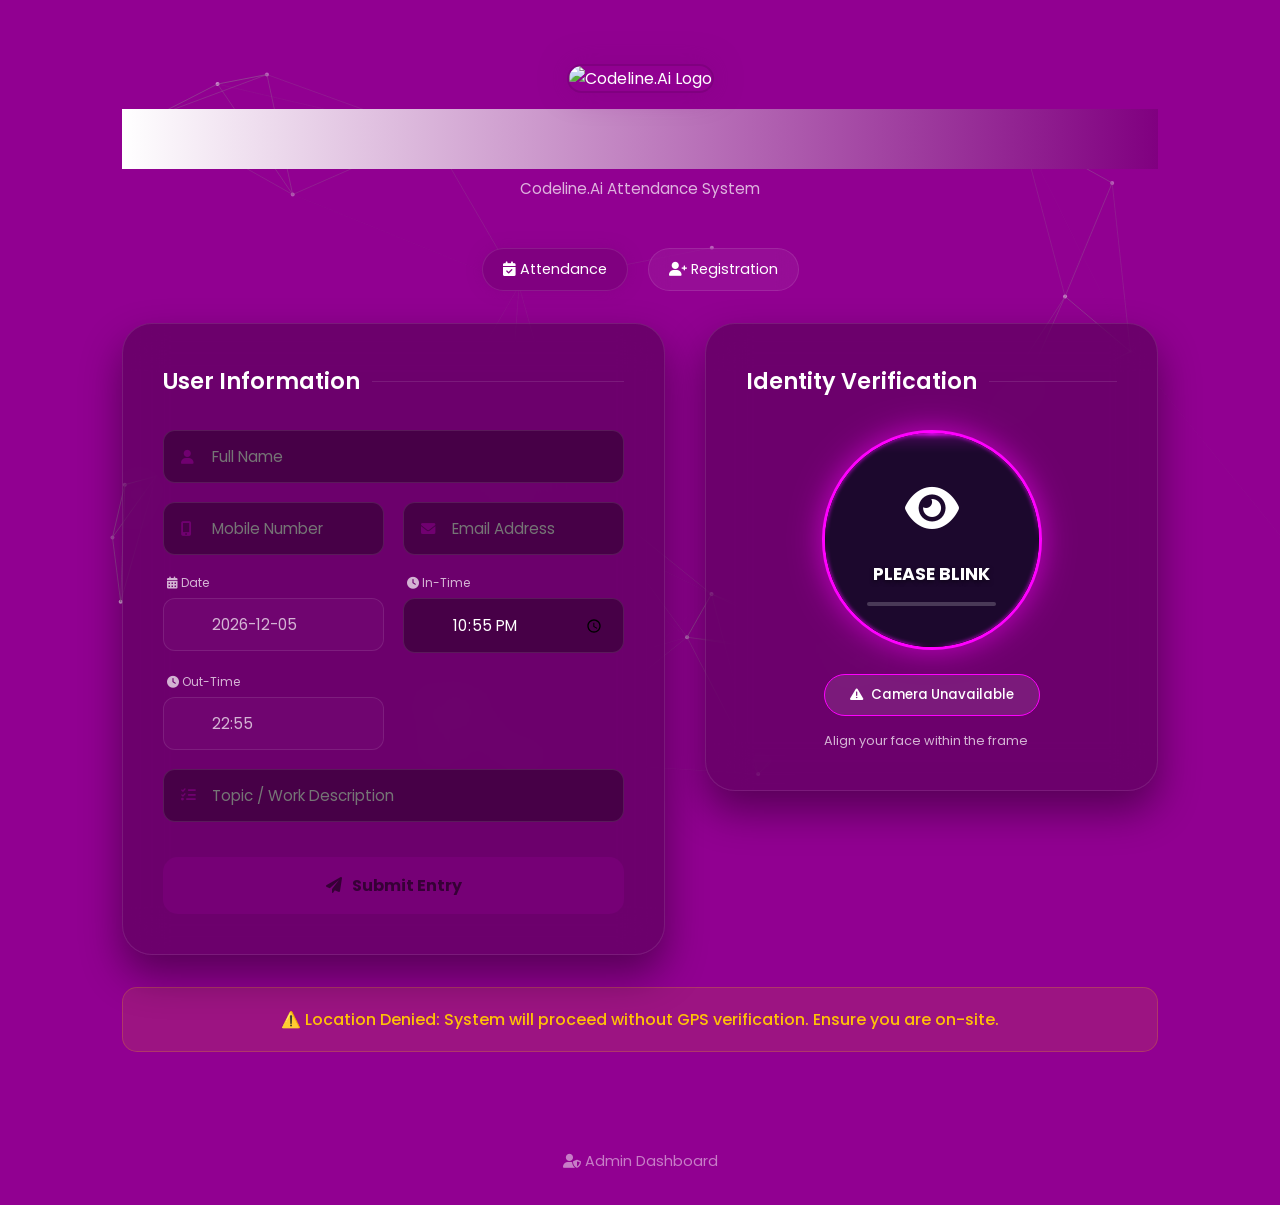
==== index.html @ a45b6643 "Initial commit" ====
<!doctype html>
<html lang="en">
  <head>
    <meta charset="UTF-8" />
    <meta name="viewport" content="width=device-width, initial-scale=1.0" />
    <title>Daily Attendance | Codeline.Ai</title>
    <link
      href="https://fonts.googleapis.com/css2?family=Poppins:wght@300;400;600;700&display=swap"
      rel="stylesheet"
    />

    <link rel="stylesheet" href="style.css" />

    <link
      rel="stylesheet"
      href="https://cdnjs.cloudflare.com/ajax/libs/font-awesome/6.0.0-beta3/css/all.min.css"
    />

    <link rel="icon" type="image/jpeg" href="1678044024774.jfif" />
  </head>
  <body>
    <canvas id="nokey"></canvas>

    <div class="main-container">
      <div class="header-section">
        <div class="logo-wrapper">
          <img src="1678044024774.jfif" alt="Codeline.Ai Logo" class="brand-logo" />
        </div>
        <h1 class="brand-name">Daily Attendance</h1>
        <p class="brand-tagline">Codeline.Ai Attendance System</p>
      </div>

      <nav style="display: flex; justify-content: center; gap: 20px; margin-bottom: 2rem;">
        <a href="/" style="background: var(--primary); box-shadow: 0 0 15px var(--primary-glow); border: 1px solid var(--glass-border); padding: 10px 20px; border-radius: 50px; color: #fff; text-decoration: none; font-size: 0.9rem;"><i class="fas fa-calendar-check"></i> Attendance</a>
        <a href="/register" style="background: rgba(255, 255, 255, 0.05); backdrop-filter: blur(10px); border: 1px solid var(--glass-border); padding: 10px 20px; border-radius: 50px; color: #fff; text-decoration: none; font-size: 0.9rem; transition: 0.3s;"><i class="fas fa-user-plus"></i> Registration</a>
      </nav>

      <div class="content-grid">
        <!-- Form Section -->
        <div class="card-wrap form-section">
          <h3 class="card-title" id="formTitle">User Information</h3>
          
          <form id="attendanceForm" class="attendance-form">
            <div class="form-group">
              <i class="fas fa-user icon"></i>
              <input type="text" id="name" placeholder="Full Name" required />
            </div>

            <div class="input-row">
              <div class="form-group">
                <i class="fas fa-mobile-alt icon"></i>
                <input type="text" id="mobile" placeholder="Mobile Number" required />
              </div>
              <div class="form-group">
                <i class="fas fa-envelope icon"></i>
                <input type="email" id="email" placeholder="Email Address" required />
              </div>
            </div>

            <div class="input-row">
              <div class="form-group readonly">
                <label><i class="fas fa-calendar-alt"></i> Date</label>
                <input type="text" id="date" disabled />
              </div>
              <div class="form-group">
                <label><i class="fas fa-clock"></i> In-Time</label>
                <input type="time" id="inTime" required />
              </div>
              <div class="form-group readonly">
                <label><i class="fas fa-clock"></i> Out-Time</label>
                <input type="text" id="outTime" readonly />
              </div>
            </div>

            <div class="form-group">
              <i class="fas fa-tasks icon"></i>
              <input type="text" id="topic" placeholder="Topic / Work Description" required />
            </div>

            <button type="submit" class="submit-btn">
              <i class="fas fa-paper-plane"></i> Submit Entry
            </button>
          </form>
        </div>

        <!-- Camera Section -->
        <div class="card-wrap camera-section-wrapper">
          <h3 class="card-title">Identity Verification</h3>
          <div class="camera-container">
            <div class="scanner-frame">
              <div class="scanner-line"></div>
              <div class="corner tl"></div>
              <div class="corner tr"></div>
              <div class="corner bl"></div>
              <div class="corner br"></div>
              <video id="video" autoplay></video>
              <div id="liveness-overlay" style="display:none; position:absolute; inset:0; background:rgba(138,43,226,0.2); backdrop-filter:blur(2px); z-index:10; display:flex; flex-direction:column; align-items:center; justify-content:center; text-align:center; transition:all 0.3s ease;">
                <div id="liveness-icon" style="font-size:3rem; color:white; margin-bottom:15px;"><i class="fas fa-eye"></i></div>
                <div id="liveness-status" style="color:white; font-weight:700; font-size:1.1rem; text-shadow:0 2px 4px rgba(0,0,0,0.5);">PLEASE BLINK</div>
                <div style="width:60%; height:4px; background:rgba(255,255,255,0.2); border-radius:2px; margin-top:15px; overflow:hidden;">
                    <div id="liveness-progress" style="width:0%; height:100%; background:#8a2be2; transition:width 0.3s ease;"></div>
                </div>
              </div>
            </div>
            
            <div class="camera-controls">
              <button type="button" id="capture" class="capture-btn">
                <i class="fas fa-camera"></i> <span>Verify Face</span>
              </button>
              <p class="camera-hint">Align your face within the frame</p>
            </div>
            <canvas id="canvas" style="display: none"></canvas>
          </div>
        </div>
      </div>

      <div id="message" class="info-message" style="display: none"></div>
    </div>

    <div id="loader" class="spinner-overlay" style="display: none">
      <div class="spinner"></div>
      <p class="loader-text">Checking location...</p>
    </div>

    <div class="admin-link-container" style="text-align: center; margin-top: 2rem; padding-bottom: 2rem;">
        <a href="/admin" style="color: var(--text-muted); text-decoration: none; font-size: 0.9rem; opacity: 0.7; transition: opacity 0.3s;">
            <i class="fas fa-user-shield"></i> Admin Dashboard
        </a>
    </div>

    <script src="script.js"></script>
  </body>
</html>
---- style.css ----
:root {
    --primary: #800080; /* Deep Purple */
    --primary-glow: rgba(128, 0, 128, 0.4);
    --accent: #ff00ff; /* Saturated Magenta */
    --accent-glow: rgba(255, 0, 255, 0.6);
    --bg-main: #910091; /* Bright Magenta from image */
    --card-bg: rgba(0, 0, 0, 0.25);
    --input-bg: rgba(0, 0, 0, 0.35);
    --glass-border: rgba(255, 255, 255, 0.1);
    --text-main: #ffffff;
    --text-muted: rgba(255, 255, 255, 0.7);
    --error: #ff4d4d;
    --success: #00ff88;
    --glass-blur: 20px;
}

* {
    margin: 0;
    padding: 0;
    box-sizing: border-box;
    font-family: 'Poppins', sans-serif;
}

body {
    background: var(--bg-main);
    color: var(--text-main);
    min-height: 100vh;
    overflow-x: hidden;
    display: flex;
    flex-direction: column;
    align-items: center;
}

#nokey {
    position: fixed;
    top: 0;
    left: 0;
    width: 100%;
    height: 100%;
    z-index: -1;
    opacity: 0.6;
}

.main-container {
    width: 100%;
    max-width: 1100px;
    padding: 4rem 2rem;
    position: relative;
    z-index: 1;
}

/* Header Section */
.header-section {
    text-align: center;
    margin-bottom: 3rem;
}

.logo-wrapper {
    margin-bottom: 1rem;
}

.brand-logo {
    width: 70px;
    height: 70px;
    border-radius: 18px;
    box-shadow: 0 0 30px var(--primary-glow);
    border: 2px solid var(--primary);
}

.brand-name {
    font-size: 2.5rem;
    font-weight: 700;
    letter-spacing: -1px;
    background: linear-gradient(to right, #fff, var(--primary));
    -webkit-background-composite: text;
    -webkit-text-fill-color: transparent;
}

.brand-tagline {
    color: var(--text-muted);
    font-size: 0.95rem;
    margin-top: 0.5rem;
}

/* Mode Selector */
.mode-selector-wrapper {
    display: flex;
    justify-content: center;
    margin-bottom: 3rem;
}

.mode-selector {
    background: rgba(255, 255, 255, 0.05);
    backdrop-filter: blur(var(--glass-blur));
    padding: 6px;
    border-radius: 50px;
    border: 1px solid var(--glass-border);
    display: flex;
    gap: 5px;
}

.mode-btn {
    padding: 12px 28px;
    border-radius: 50px;
    border: none;
    background: transparent;
    color: var(--text-muted);
    font-weight: 600;
    font-size: 0.9rem;
    cursor: pointer;
    transition: all 0.4s cubic-bezier(0.4, 0, 0.2, 1);
    display: flex;
    align-items: center;
    gap: 10px;
}

.mode-btn.active {
    background: var(--primary);
    color: #fff;
    box-shadow: 0 0 20px var(--primary-glow);
}

.mode-btn:not(.active) {
    background: rgba(255, 255, 255, 0.05);
    color: var(--text-muted);
}

.mode-btn:hover:not(.active) {
    background: rgba(255, 255, 255, 0.1);
    color: #fff;
}

/* Content Grid */
.content-grid {
    display: grid;
    grid-template-columns: 1.2fr 1fr;
    gap: 2.5rem;
    align-items: start;
}

.card-wrap {
    background: var(--card-bg);
    backdrop-filter: blur(var(--glass-blur));
    border: 1px solid var(--glass-border);
    border-radius: 30px;
    padding: 2.5rem;
    box-shadow: 0 20px 40px rgba(0, 0, 0, 0.4);
}

.card-title {
    font-size: 1.4rem;
    font-weight: 600;
    margin-bottom: 2rem;
    display: flex;
    align-items: center;
    gap: 12px;
}

.card-title::after {
    content: "";
    flex: 1;
    height: 1px;
    background: var(--glass-border);
}

/* Form Styling */
.attendance-form {
    display: flex;
    flex-direction: column;
    gap: 1.2rem;
}

.input-row {
    display: grid;
    grid-template-columns: 1fr 1fr;
    gap: 1.2rem;
}

.form-group {
    position: relative;
}

.form-group.readonly input {
    background: rgba(255, 255, 255, 0.02);
    cursor: not-allowed;
    color: var(--text-muted);
}

.form-group label {
    display: block;
    font-size: 0.75rem;
    color: var(--text-muted);
    margin-bottom: 6px;
    padding-left: 4px;
}

.form-group .icon {
    position: absolute;
    left: 18px;
    top: 50%;
    transform: translateY(-50%);
    color: var(--primary);
    opacity: 0.7;
    font-size: 0.9rem;
}

.form-group input {
    width: 100%;
    background: var(--input-bg);
    border: 1px solid var(--glass-border);
    border-radius: 12px;
    padding: 14px 18px 14px 48px;
    color: #fff;
    font-size: 0.95rem;
    outline: none;
    transition: all 0.3s ease;
}

.form-group input:focus {
    border-color: var(--primary);
    background: rgba(255, 255, 255, 0.1);
    box-shadow: 0 0 15px rgba(207, 255, 4, 0.1);
}

.submit-btn {
    width: 100%;
    padding: 16px;
    border-radius: 15px;
    border: none;
    background: var(--primary);
    color: #000;
    font-weight: 700;
    font-size: 1rem;
    cursor: pointer;
    transition: all 0.4s;
    margin-top: 1rem;
    display: flex;
    justify-content: center;
    align-items: center;
    gap: 10px;
}

.submit-btn:hover:not(:disabled) {
    transform: translateY(-3px);
    box-shadow: 0 10px 25px var(--primary-glow);
}

.submit-btn:disabled {
    opacity: 0.5;
    cursor: not-allowed;
}

/* Camera Container */
.camera-container {
    display: flex;
    flex-direction: column;
    align-items: center;
}

.scanner-frame {
    position: relative;
    width: 220px;
    height: 220px;
    background: #000;
    border-radius: 50%;
    overflow: hidden;
    border: 3px solid var(--accent);
    margin: 0 auto 1.5rem;
    box-shadow: 0 0 30px var(--accent-glow), inset 0 0 20px rgba(0,0,0,0.5);
    animation: framePulse 2s ease-in-out infinite;
}

@keyframes framePulse {
    0%, 100% { border-color: var(--accent); box-shadow: 0 0 20px var(--accent-glow); }
    50% { border-color: var(--primary); box-shadow: 0 0 35px var(--primary-glow); }
}

.scanner-frame video {
    width: 100%;
    height: 100%;
    object-fit: cover;
    transform: scaleX(-1);
}

.scanner-line {
    position: absolute;
    top: 0;
    left: 0;
    width: 100%;
    height: 3px;
    background: linear-gradient(to right, transparent, var(--accent), transparent);
    box-shadow: 0 0 15px var(--accent);
    z-index: 2;
    animation: scan 3s ease-in-out infinite;
}

.corner {
    display: none; /* Hide corners for circular design */
}

.tl {
    top: 20px;
    left: 20px;
    border-right: 0;
    border-bottom: 0;
    border-radius: 4px 0 0 0;
}

.tr {
    top: 20px;
    right: 20px;
    border-left: 0;
    border-bottom: 0;
    border-radius: 0 4px 0 0;
}

.bl {
    bottom: 20px;
    left: 20px;
    border-right: 0;
    border-top: 0;
    border-radius: 0 0 0 4px;
}

.br {
    bottom: 20px;
    right: 20px;
    border-left: 0;
    border-top: 0;
    border-radius: 0 0 4px 0;
}

@keyframes scan {
    0% { transform: translateY(-10px); opacity: 0; }
    10%, 90% { opacity: 1; }
    50% { transform: translateY(230px); }
    100% { transform: translateY(-10px); opacity: 0; }
}

.capture-btn {
    padding: 10px 25px;
    border-radius: 50px;
    border: 1px solid var(--accent);
    background: rgba(255, 255, 255, 0.1);
    color: white;
    font-weight: 500;
    cursor: pointer;
    transition: all 0.3s;
    display: flex;
    align-items: center;
    gap: 8px;
}

.capture-btn:hover {
    background: var(--primary);
    box-shadow: 0 0 20px var(--primary-glow);
}

.camera-hint {
    margin-top: 1rem;
    font-size: 0.8rem;
    color: var(--text-muted);
}

/* Info Messages */
.info-message {
    margin-top: 2rem;
    padding: 1.2rem;
    border-radius: 15px;
    text-align: center;
    font-weight: 500;
    animation: fadeIn 0.4s ease;
}

.info-message.error {
    background: rgba(255, 77, 77, 0.1);
    color: var(--error);
    border: 1px solid rgba(255, 77, 77, 0.2);
}

.info-message.warning {
    background: rgba(255, 193, 7, 0.1);
    color: #ffc107;
    border: 1px solid rgba(255, 193, 7, 0.2);
}

.info-message.success {
    background: rgba(76, 175, 80, 0.1);
    color: var(--success);
    border: 1px solid rgba(76, 175, 80, 0.2);
}

@keyframes fadeIn {
    from {
        opacity: 0;
        transform: translateY(10px);
    }

    to {
        opacity: 1;
        transform: translateY(0);
    }
}

/* Responsive */
@media (max-width: 992px) {
    .content-grid {
        grid-template-columns: 1fr;
    }

    .camera-section-wrapper {
        order: -1;
    }
}

@media (max-width: 600px) {
    .main-container {
        padding: 2rem 1rem;
    }

    .input-row {
        grid-template-columns: 1fr;
    }

    .brand-name {
        font-size: 2rem;
    }
}

/* Loader Overlay */
.spinner-overlay {
    position: fixed;
    top: 0;
    left: 0;
    width: 100%;
    height: 100%;
    background: rgba(0, 0, 0, 0.8);
    backdrop-filter: blur(10px);
    display: none;
    flex-direction: column;
    justify-content: center;
    align-items: center;
    z-index: 1000;
}

.spinner {
    width: 60px;
    height: 60px;
    border: 4px solid rgba(207, 255, 4, 0.1);
    border-top: 4px solid var(--primary);
    border-radius: 50%;
    animation: spin 1s linear infinite;
    margin-bottom: 1.5rem;
}

@keyframes spin {
    to {
        transform: rotate(360deg);
    }
}
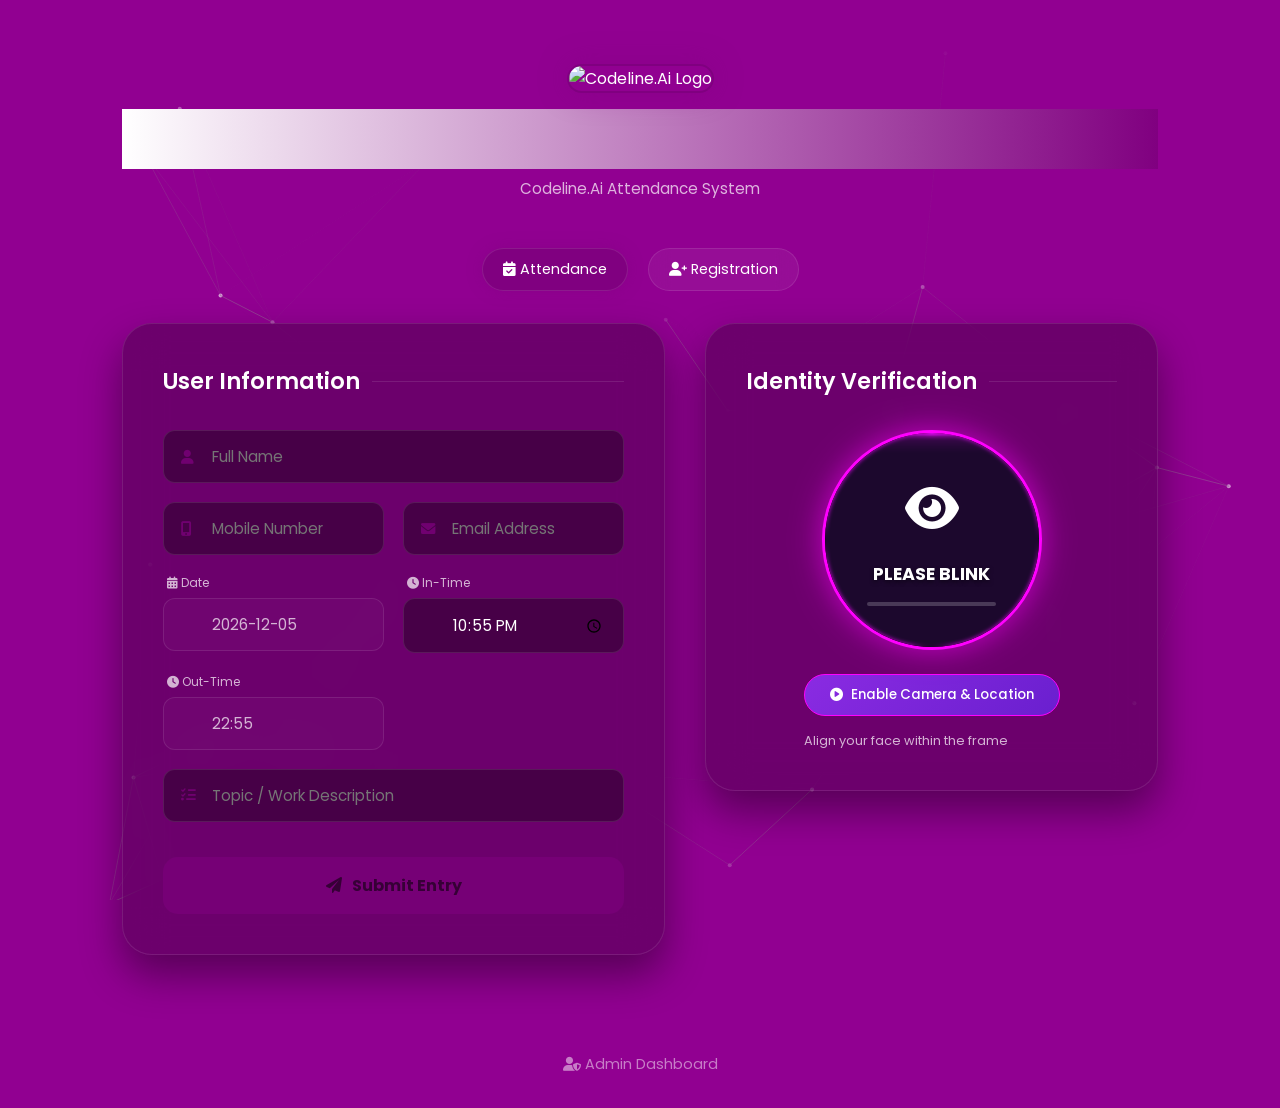
==== commit 9a861395: "Fixed the mobile camera support and registeration logic" ====
--- a/index.html
+++ b/index.html
@@ -93,7 +93,7 @@
               <div class="corner tr"></div>
               <div class="corner bl"></div>
               <div class="corner br"></div>
-              <video id="video" autoplay></video>
+              <video id="video" autoplay playsinline muted></video>
               <div id="liveness-overlay" style="display:none; position:absolute; inset:0; background:rgba(138,43,226,0.2); backdrop-filter:blur(2px); z-index:10; display:flex; flex-direction:column; align-items:center; justify-content:center; text-align:center; transition:all 0.3s ease;">
                 <div id="liveness-icon" style="font-size:3rem; color:white; margin-bottom:15px;"><i class="fas fa-eye"></i></div>
                 <div id="liveness-status" style="color:white; font-weight:700; font-size:1.1rem; text-shadow:0 2px 4px rgba(0,0,0,0.5);">PLEASE BLINK</div>
